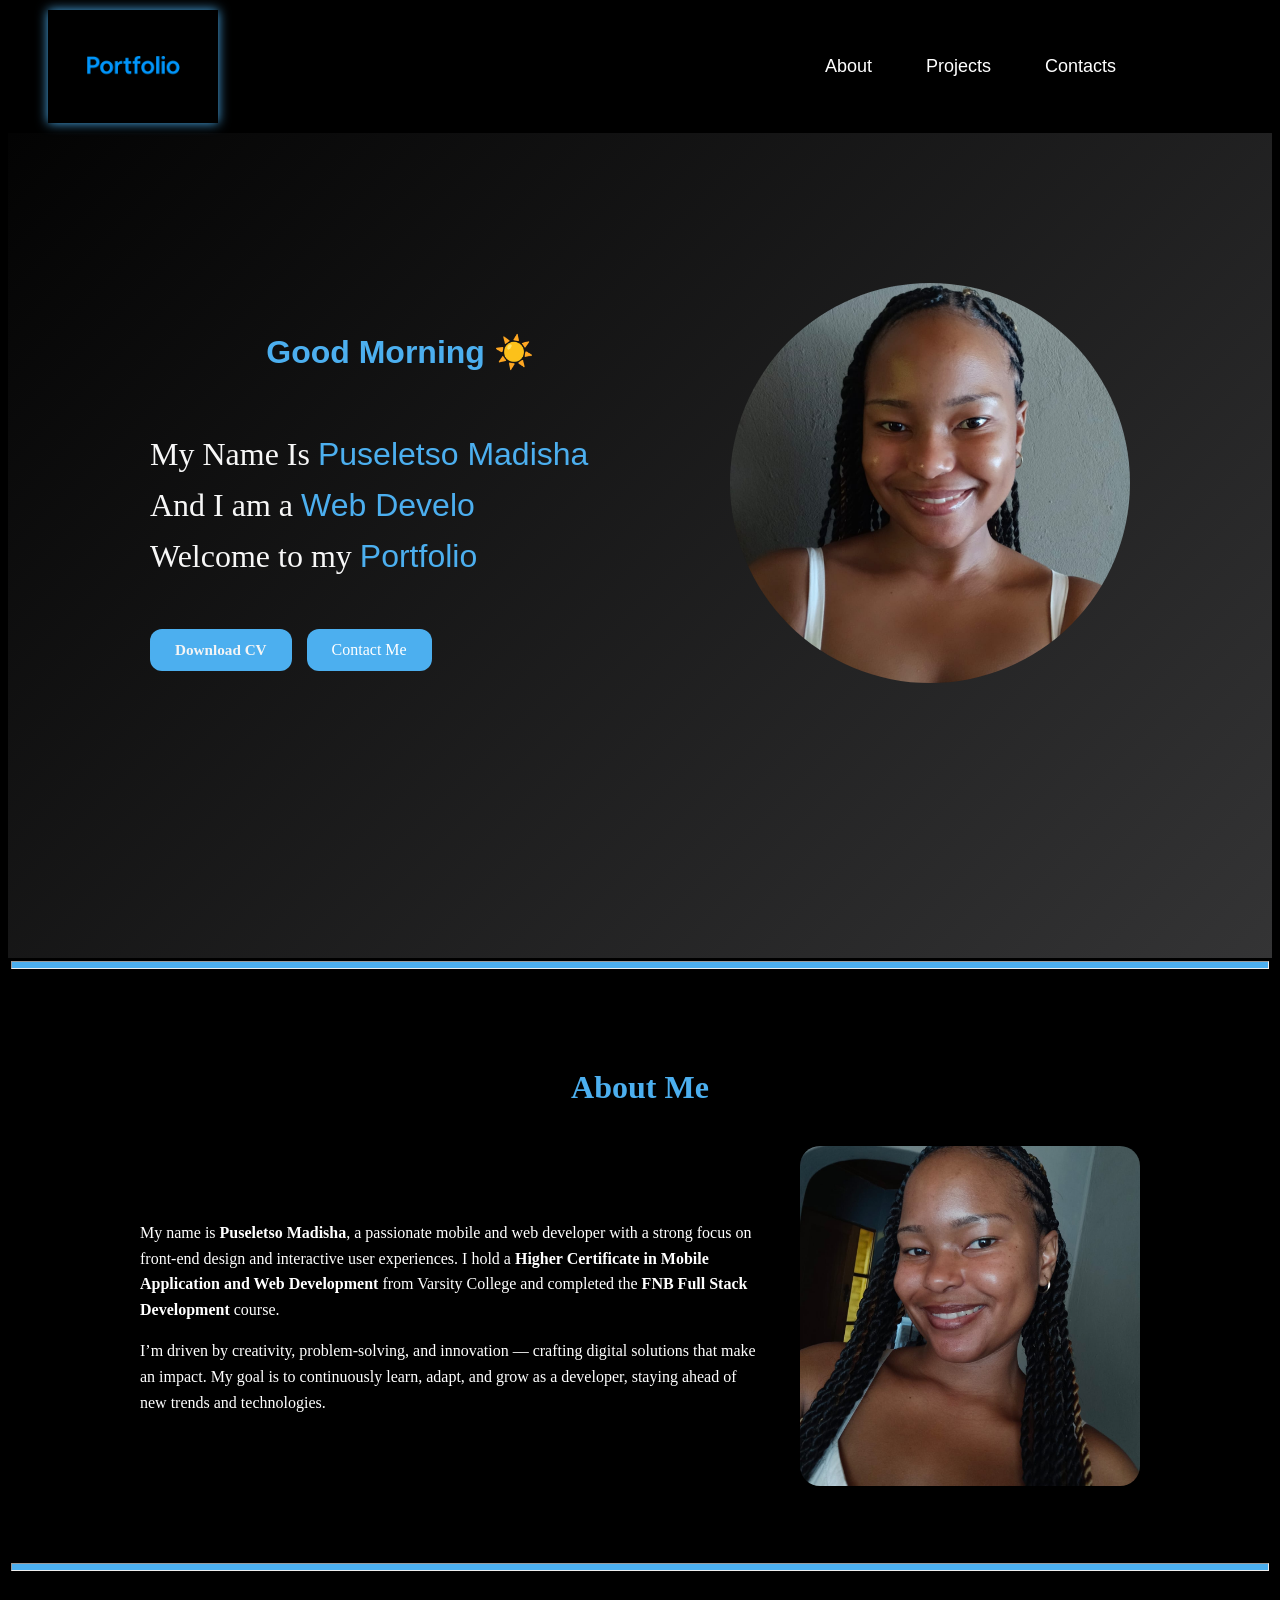
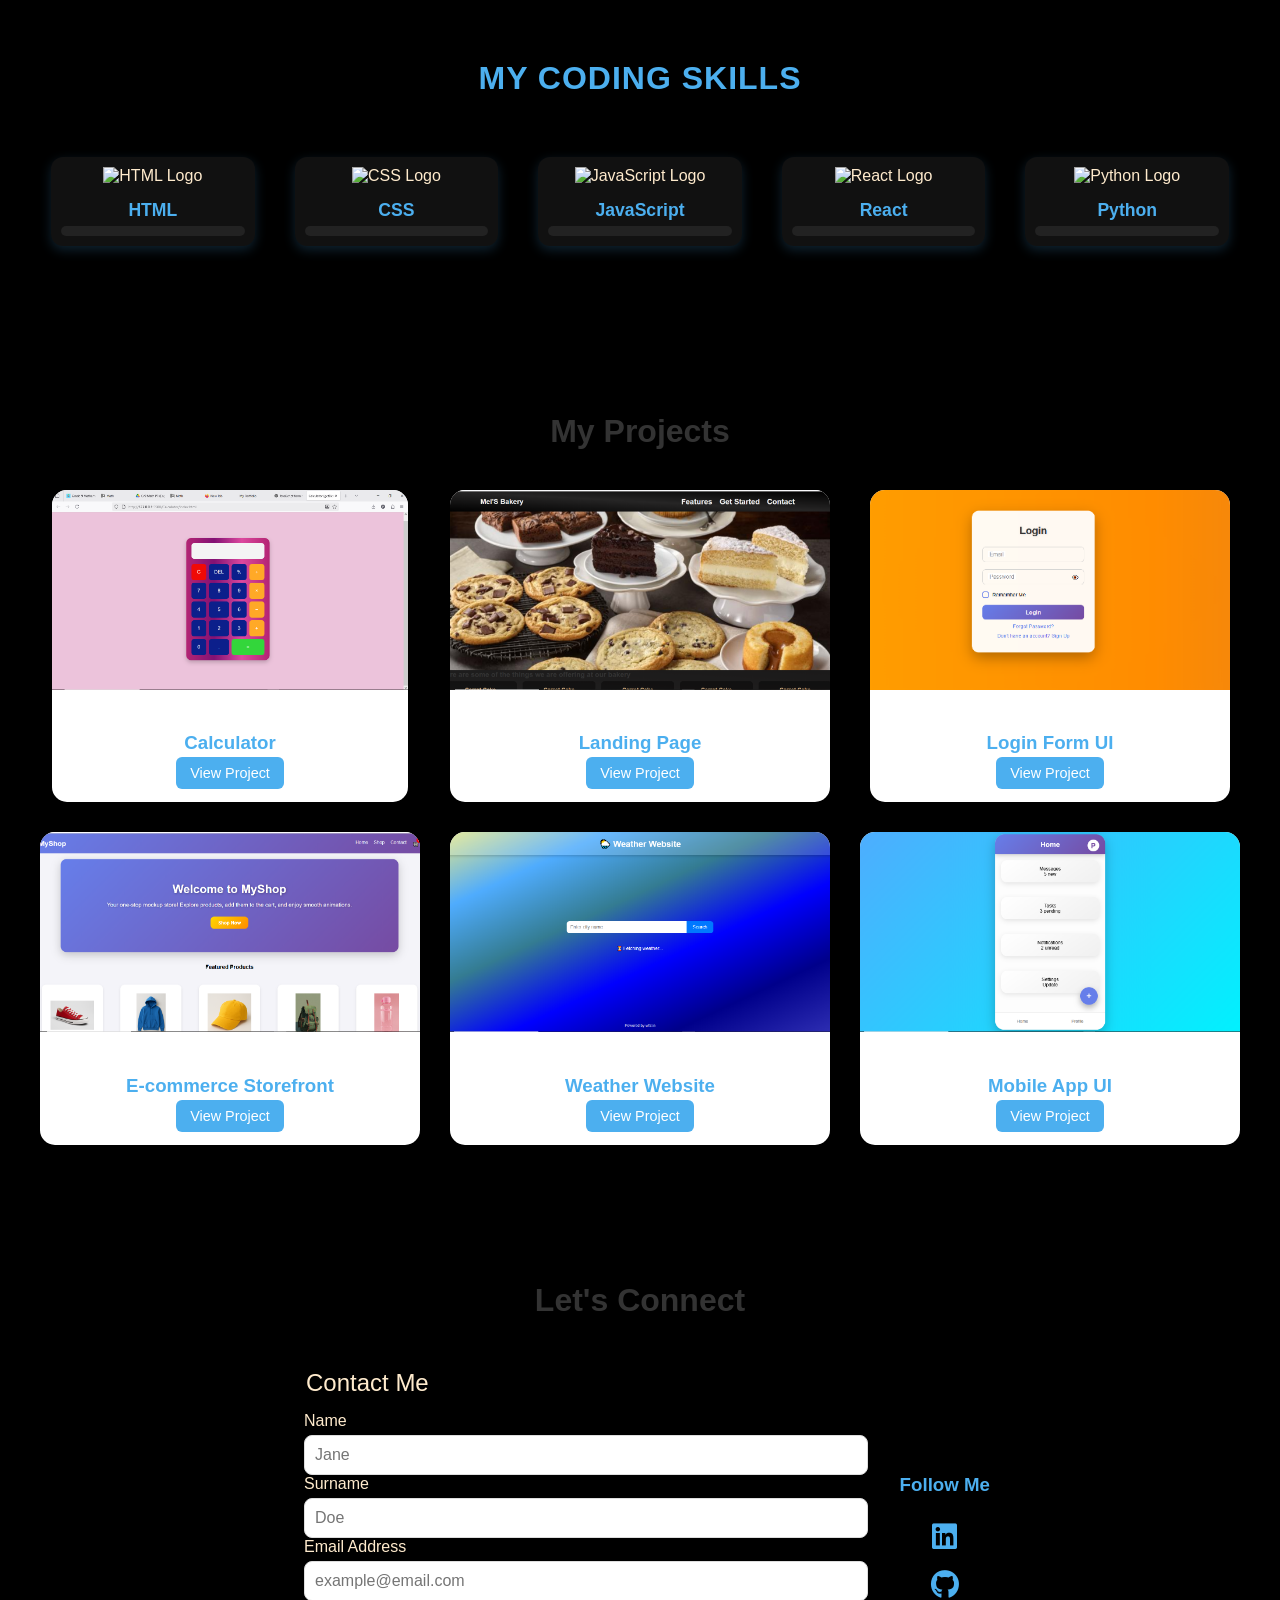
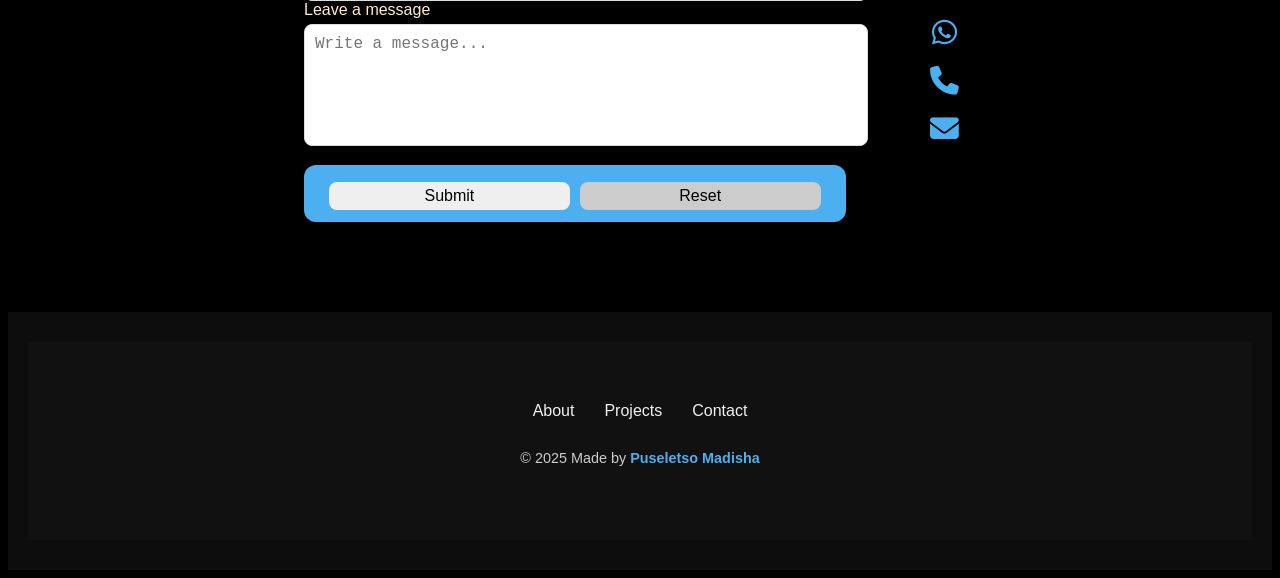
==== index.html @ 83ad7538 "initial commit" ====
<!DOCTYPE html>
<html lang="en">

<head>
    <meta charset="UTF-8">
    <meta name="viewport" content="width=device-width, initial-scale=1.0">
    <title>My Portfolio</title>
    <link rel="stylesheet" href="https://cdnjs.cloudflare.com/ajax/libs/font-awesome/6.4.0/css/all.min.css">
    <link rel="stylesheet" href="Css/styels.css">

</head>

<body>
    <header>
        <div id="navbar">
            <img src="images/logo.png" alt="logo" />
            <div class="links">
                <ul>
                    <li><a href="#about">About</a></li>
                    <li><a href="#projects-section">Projects</a></li>
                    <li><a href="#contact">Contacts</a></li>
                </ul>
            </div>
        </div>
    </header>
    <main>
        <section class="picture">
            <div class="text-section" id="text-section">
                <p class="info">
                    <span class="hi" id="hi">Hi</span><br>
                    My Name Is <span class="name" id="name">Puseletso Madisha</span><br>
                    And I am a <span class="role" id="role">Web Developer</span><br>
                    Welcome to my <span class="portfolio">Portfolio</span>
                </p>

                <div class="buttons">
                    <a href="https://drive.google.com/file/d/1TjSHRRFqpphuAaity4DlilwuheIaubWS/view?usp=drive_link"
                        download class="button">
                        <span class="subtext">Download CV</span>
                    </a>
                    <a href="#contact" class="button">Contact Me</a>
                </div>
            </div>

            <img src="images/pic2.jpg" alt="Picture of Puseletso Madisha" class="profile-pic" id="profile-pic" />
        </section>

        <hr>

        <section id="about">
            <h2>About Me</h2>
            <div class="about-content">
                <div class="about-text">
                    <p>
                        My name is <strong>Puseletso Madisha</strong>, a passionate mobile and web developer with a
                        strong focus on
                        front-end design and interactive user experiences. I hold a
                        <strong>Higher Certificate in Mobile Application and Web Development</strong> from Varsity
                        College and completed
                        the <strong>FNB Full Stack Development</strong> course.
                    </p>
                    <p>
                        I’m driven by creativity, problem-solving, and innovation — crafting digital solutions that make
                        an impact.
                        My goal is to continuously learn, adapt, and grow as a developer, staying ahead of new trends
                        and technologies.
                    </p>
                </div>

                <div class="about-image">
                    <img src="images/Picture.jpg" alt="Puseletso smiling">
                </div>
            </div>
        </section>

        <hr>

        <section id="languages">
            <h2>My Coding Skills</h2>

            <div class="skills-container">
                <div class="skill">
                    <img src="https://cdn.jsdelivr.net/gh/devicons/devicon/icons/html5/html5-original.svg"
                        alt="HTML Logo">
                    <div class="skill-info">
                        <div class="skill-name">HTML</div>
                        <div class="progress-bar">
                            <div class="progress html"></div>
                        </div>
                    </div>
                </div>

                <div class="skill">
                    <img src="https://cdn.jsdelivr.net/gh/devicons/devicon/icons/css3/css3-original.svg" alt="CSS Logo">
                    <div class="skill-info">
                        <div class="skill-name">CSS</div>
                        <div class="progress-bar">
                            <div class="progress css"></div>
                        </div>
                    </div>
                </div>

                <div class="skill">
                    <img src="https://cdn.jsdelivr.net/gh/devicons/devicon/icons/javascript/javascript-original.svg"
                        alt="JavaScript Logo">
                    <div class="skill-info">
                        <div class="skill-name">JavaScript</div>
                        <div class="progress-bar">
                            <div class="progress javascript"></div>
                        </div>
                    </div>
                </div>

                <div class="skill">
                    <img src="https://cdn.jsdelivr.net/gh/devicons/devicon/icons/react/react-original.svg"
                        alt="React Logo">
                    <div class="skill-info">
                        <div class="skill-name">React</div>
                        <div class="progress-bar">
                            <div class="progress react"></div>
                        </div>
                    </div>
                </div>

                <div class="skill">
                    <img src="https://cdn.jsdelivr.net/gh/devicons/devicon/icons/python/python-original.svg"
                        alt="Python Logo">
                    <div class="skill-info">
                        <div class="skill-name">Python</div>
                        <div class="progress-bar">
                            <div class="progress python"></div>
                        </div>
                    </div>
                </div>
            </div>
        </section>

        <section id="projects-section">
            <h2>My Projects</h2>
            <div class="projects-grid">
                <div class="project-card">
                    <img src="images/calculator.png" alt="Portfolio Website Screenshot">
                    <div class="project-content">
                        <h3>Calculator</h3>
                        <div class="project-links">
                            <a href="http://127.0.0.1:5500/Calculator/index.html" target="_blank">View Project</a>
                        </div>
                    </div>
                </div>

                <div class="project-card">
                    <img src="images/Landing page.png" alt="Landing Page Screenshot">
                    <div class="project-content">
                        <h3>Landing Page</h3>
                        <div class="project-links">
                            <a href="http://127.0.0.1:5500/Landing%20Page/index.html" target="_blank">View Project</a>
                        </div>
                    </div>
                </div>

                <div class="project-card">
                    <img src="images/Login.png" alt="Login Form Screenshot">
                    <div class="project-content">
                        <h3>Login Form UI</h3>
                        <div class="project-links">
                            <a href="http://127.0.0.1:5500/Login%20Form%20UI/index.html#" target="_blank">View
                                Project</a>
                        </div>
                    </div>
                </div>

                <div class="project-card">
                    <img src="images/ecomerce.png" alt="E-commerce App Screenshot">
                    <div class="project-content">
                        <h3>E-commerce Storefront</h3>
                        <div class="project-links">
                            <a href="http://127.0.0.1:5500/E-commerce%20StoreFront/index.html" target="_blank">View
                                Project</a>
                        </div>
                    </div>
                </div>

                <div class="project-card">
                    <img src="images/weather.png" alt="Weather App Screenshot">
                    <div class="project-content">
                        <h3>Weather Website</h3>
                        <div class="project-links">
                            <a href="http://127.0.0.1:5500/Weather%20App/index.html" target="_blank">View Project</a>
                        </div>
                    </div>
                </div>

                <div class="project-card">
                    <img src="images/mobile App.png" alt="Mobile UI Screenshot">
                    <div class="project-content">
                        <h3>Mobile App UI</h3>
                        <div class="project-links">
                            <a href="http://127.0.0.1:5500/Mobile%20UI%20App/index.html" target="_blank">View
                                Project</a>
                        </div>
                    </div>
                </div>
            </div>
        </section>

        <section id="contact">
            <h2>Let's Connect</h2>
            <div class="contact-container">
                <form id="contact-form" method="post" action="#" autocomplete="off">
                    <fieldset>
                        <legend>Contact Me</legend>
                        <label for="name">Name</label>
                        <input type="text" id="name" name="name" placeholder="Jane" required />
                        <label for="surname">Surname</label>
                        <input type="text" id="surname" name="surname" placeholder="Doe" required />
                        <label for="email">Email Address</label>
                        <input type="email" id="email" name="email" placeholder="example@email.com" required
                            aria-required="true" />
                        <label for="message">Leave a message</label>
                        <textarea id="message" name="message" placeholder="Write a message..." required></textarea>
                        <div class="button">
                            <input type="submit" id="submit" value="Submit" />
                            <input type="reset" id="reset" value="Reset" />
                        </div>
                        <div id="contact-popup" class="contact-popup">
                            <p>✅ Message sent successfully!</p>
                        </div>
                    </fieldset>
                </form>

                <div class="icons">
                    <h3>Follow Me</h3>
                    <a href="https://www.linkedin.com/in/puseletso-madisha-736684246/" target="_blank">
                        <i class="fab fa-linkedin"></i></a>
                    <a href="https://github.com/Melika099" target="_blank">
                        <i class="fab fa-github"></i></a>
                    <a href="https://wa.me/0693498857" target="_blank">
                        <i class="fab fa-whatsapp"></i></a>
                    <a href="tel:+27693498857">
                        <i class="fas fa-phone"></i></a>
                    <a href="mailto:puse.madisha@gmail.com">
                        <i class="fas fa-envelope"></i></a>
                </div>
            </div>
        </section>

        <footer>
            <div class="footer">
                <nav class="footer-nav">
                    <ul>
                        <li><a href="#about">About</a></li>
                        <li><a href="#projects-section">Projects</a></li>
                        <li><a href="#contact">Contact</a></li>
                    </ul>
                </nav>
                <p class="footer-copy">© 2025 Made by <span>Puseletso Madisha</span></p>
            </div>
        </footer>
        <script src="Script.js"></script>
        <script src="https://cdn.jsdelivr.net/npm/@emailjs/browser@3/dist/email.min.js"></script>
</body>

</html>
---- Css/styels.css ----
body {
  background-color: black;
  color: blanchedalmond;
}

#navbar {
  background-color: black;
  position: fixed;
  width: 100%;
  top: 0;
  z-index: 1000;
  padding: 10px 40px;
  display: flex;
  justify-content: space-between;
  align-items: center;
}

#navbar img {
  width: 170px;
  height: auto;
  cursor: pointer;
  filter: drop-shadow(0 0 6px #4cafef);
  transition: transform 0.3s ease;
}

#navbar img:hover {
  transform: scale(1.1);
}

hr{
  padding: 3px;
  margin: 3px;
  color: #4cafef;
  background-color: #4cafef;
}

.links ul {
  display: flex;
  list-style: none;
  gap: 30px;
  margin: 0;
  padding: 0;
}

.link ul {
  display: flex;
  list-style: none;
  gap: 30px;
  margin: 0;
  padding: 0;
}

#navbar .links ul li a {
  text-decoration: none;
  color: #ffffff;
  font-size: 18px;
  padding: 8px 12px;
  transition: all 0.3s ease;
  font-family: "Poppins", sans-serif;
  position: relative;
  right: 200px;
}

#navbar .links ul li a:hover {
  color: #4cafef;
}

#navbar .links ul li a::after {
  content: "";
  position: absolute;
  bottom: -5px;
  left: 0;
  width: 0%;
  height: 2px;
  background-color: #4cafef;
  transition: width 0.3s ease;
}

#navbar .links ul li a:hover::after {
  width: 100%;
}

.picture {
  display: flex;
  align-items: center;
  justify-content: center;
  flex-wrap: wrap;
  gap: 80px;
  padding: 70px;
  background: linear-gradient(135deg, black, #343435);
  height: 90vh;
  transition: all 0.4s ease-in-out;
  perspective: 1000px;
  position: relative;
  overflow: hidden;
}

.text-section {
  flex: 1;
  max-width: 500px;
  text-align: left;
}

.info {
  color: #f7f7f7;
  font-size: 2em;
  line-height: 1.6;
}

.info span {
  color: #4cafef;
  font-size: 1em;
  font-family: Arial, Helvetica, sans-serif;
}

.hi {
  display: block;
  text-align: center;
  font-size: 2rem;
  font-weight: 700;
  color: #4cafef;
  margin-bottom: 0;
}

.profile-pic {
  width: 400px;
  height: 400px;
  object-fit: cover;
  border-radius: 50%;
  transform: translateX(100px) scale(0.8);
  opacity: 0;
  transition: transform 1.5s ease, opacity 1.5s ease, box-shadow 0.3s ease;
  transform-style: preserve-3d;
  will-change: transform;
  cursor: pointer;
}

.profile-pic:hover{
  filter: drop-shadow(0 0 26px #4cafef);
}

.name {
  transition: text-shadow 0.35s ease;
}

.star {
  position: absolute;
  width: 4px;
  height: 4px;
  background: white;
  border-radius: 50%;
  opacity: 0.8;
  box-shadow: 0 0 6px white;
  pointer-events: none;
  animation: twinkle 2s infinite alternate;
}

#about {
  padding: 70px 30px;
  background-color: black;
  text-align: center;
}

#about:hover {
  transform: translateY(-10px);
}

#about h2 {
  font-size: 2rem;
  color: #4cafef;
  margin-bottom: 40px;
}

.about-content {
  display: flex;
  align-items: center;
  justify-content: center;
  gap: 40px;
  flex-wrap: wrap;
  max-width: 1000px;
  margin: 0 auto;
}

.about-text {
  flex: 1;
  font-size: 1rem;
  color: #fff;
  line-height: 1.6;
  text-align: left;
}

.about-image img {
  border-radius: 20px;
  width: 340px;
  height: 340px;
  object-fit: cover;
  animation-delay: 0.8s;
  transition: transform 0.3s ease, box-shadow 0.3s ease;
}

.about-image img:hover {
  transform: scale(0.7);
  filter: drop-shadow(0 0 6px #4cafef);
}

.buttons {
  margin-top: 25px;
  display: flex;
  gap: 15px;
  flex-wrap: wrap;
}

.button {
  background-color: #4cafef;
  color: white;
  text-decoration: none;
  padding: 12px 25px;
  border-radius: 12px;
  font-weight: 500;
  transition: all 0.3s ease;
  text-align: center;
}

.button .subtext {
  font-size: 0.95rem;
  color:whitesmoke;
  font-weight: bold;
}

.button:hover {
  background-color: #4cafef;
  transform: translateY(-4px);
  box-shadow: 0 6px 16px rgba(76, 175, 239, 0.4);
}

#languages {
  background-color: #000;
  color: blanchedalmond;
  padding: 60px 20px;
  text-align: center;
  font-family: "Poppins", sans-serif;
}

#languages h2 {
  color: #4cafef;
  font-size: 2rem;
  margin-bottom: 40px;
  text-transform: uppercase;
  letter-spacing: 1px;
}

.skills-section {
  max-width: 650px;
  margin: 0 auto;
  background: white;
  padding: 30px;
  border-radius: 15px;
  box-shadow: 0 4px 8px rgba(0, 0, 0, 0.1);
}

.skills-section h2 {
  text-align: center;
  margin-bottom: 25px;
  color: #222;
}

#languages .skills-container {
  display: flex;
  flex-wrap: wrap;
  justify-content: center;
}

.skill {
  display: inline-block;
  margin: 20px;
  padding: 10px;
  width: 15%;
  background-color: #111;
  border-radius: 12px;
  box-shadow: 0 4px 12px rgba(76, 175, 239, 0.2);
  transition: transform 0.3s ease, box-shadow 0.3s ease;
  text-align: center;
}

.skill:hover {
  transform: translateY(-8px);
  box-shadow: 0 6px 16px rgba(76, 175, 239, 0.3);
}

.skill-name {
  font-weight: 600;
  font-size: 1.1rem;
  margin-bottom: 8px;
  color: #4cafef;
}

.skill img {
  width: 60px;
  height: 60px;
  margin-bottom: 15px;
  transition: transform 0.3s ease;
  object-fit: contain;
}

.skill:hover img {
  transform: scale(1.2);
}

.skill img:hover {
  transform: scale(1.3);
  filter: drop-shadow(0 0 6px #4cafef);
}

.skill-info {
  flex-grow: 2;
}

.skill-name {
  font-weight: 600;
  margin-bottom: 5px;
}

.progress-bar {
  background-color: #222;
  border-radius: 10px;
  overflow: hidden;
  height: 10px;
  width: 100%;
  margin-top: 5px;
}

.progress {
  width: 0;
  height: 10px;
  border-radius: 10px;
  transition: width 1.5s ease-in-out;
  position: relative;
}

.progress.html {
  background-color: #e44d26;
}
.progress.css {
  background-color: #2965f1;
}
.progress.javascript {
  background-color: #f0db4f;
}
.progress.react {
  background-color: #61dbfb;
}
.progress.python {
  background-color: #3776ab;
}

.progress.fill::after {
  content: "";
  position: absolute;
  top: 0;
  left: 0;
  height: 100%;
  width: 100%;
  border-radius: 10px;
  box-shadow: 0 0 10px rgba(255, 255, 255, 0.6);
  opacity: 1;
  animation: glowPulse 1.5s infinite alternate;
}

#projects-section {
  padding: 60px 20px;
  background-color: black;
  font-family: "Poppins", sans-serif;
  text-align: center;
}

#projects-section h2 {
  font-size: 2rem;
  color: #333;
  margin-bottom: 40px;
}

.projects-grid {
  display: grid;
  grid-template-columns: repeat(auto-fit, minmax(280px, 1fr));
  gap: 30px;
  justify-items: center;
  max-width: 1200px;
  margin: 0 auto;
}

.project-card {
  background: #fff;
  border-radius: 15px;
  box-shadow: 0 4px 12px rgba(0, 0, 0, 0.1);
  overflow: hidden;
  transition: transform 0.4s ease, box-shadow 0.4s ease;
  max-width: 380px;
}

.project-card img {
  width: 100%;
  height: 200px;
  object-fit: cover;
  transition: transform 0.4s ease;
}

.project-content {
  padding: 20px;
}

.project-content h3 {
  color: #4cafef;
  margin-bottom: 10px;
}

.project-content p {
  color: #555;
  font-size: 0.95rem;
  margin-bottom: 15px;
}

.project-card:hover {
  transform: translateY(-8px);
  box-shadow: 0 8px 20px rgba(0, 0, 0, 0.15);
}

.project-card:hover img {
  transform: scale(1.05);
}

.project-links a {
  text-decoration: none;
  background-color: #4cafef;
  color: #fff;
  padding: 8px 14px;
  border-radius: 6px;
  font-size: 0.9rem;
  transition: background-color 0.3s ease, transform 0.3s ease;
}

.project-links a:hover {
  background-color: #3a9bdc;
  transform: scale(1.05);
}

#contact {
  background: black;
  padding: 50px 20px;
  display: flex;
  flex-direction: column;
  align-items: center;
  font-family: "Poppins", sans-serif;
}

#contact h2 {
  font-size: 2rem;
  color: #333;
  margin-bottom: 20px;
}

.contact-container {
  display: flex;
  gap: 40px;
  background: black;
  border-radius: 16px;
  box-shadow: 0 4px 15px rgba(0, 0, 0, 0.1);
  padding: 30px;
  max-width: 700px;
  width: 90%;
  transition: transform 0.3s ease;
}

.contact-container:hover {
  transform: scale(1.02);
  filter: drop-shadow(0 0 6px #4cafef);
}

.contact-popup {
  display: none;
  position: fixed;
  bottom: 30px;
  right: 30px;
  background-color: #4CAF50;
  color: #fff;
  padding: 15px 25px;
  border-radius: 8px;
  box-shadow: 0 2px 10px rgba(0,0,0,0.2);
  font-size: 16px;
  opacity: 0;
  transition: opacity 0.5s ease;
  z-index: 9999;
}

.contact-popup.show {
  display: block;
  opacity: 1;
}

form {
  flex: 1;
  display: flex;
  flex-direction: column;
}

fieldset {
  border: none;
}

legend {
  font-size: 1.5rem;
  margin-bottom: 10px;
}

label {
  margin-top: 10px;
  font-weight: 500;
}

input,
textarea {
  width: 100%;
  padding: 10px;
  border: 1px solid #ddd;
  border-radius: 8px;
  margin-top: 5px;
  font-size: 1rem;
  transition: all 0.3s ease;
}

input:focus,
textarea:focus {
  outline: none;
  box-shadow: 0 0 5px rgba(76, 175, 239, 0.5);
}

textarea {
  height: 100px;
  resize: none;
}

.button {
  display: flex;
  gap: 10px;
  margin-top: 15px;
}

#submit,
#reset {
  border: none;
  padding: 5px 10px;
  border-radius: 8px;
  cursor: pointer;
  transition: background-color 0.3s, transform 0.3s;
}

#reset {
  background-color: #ccc;
}

#submit:hover {
  transform: scale(1.05);
}

#reset:hover {
  background-color: #999;
  transform: scale(1.05);
}

.icons {
  display: flex;
  flex-direction: column;
  align-items: center;
  justify-content: center;
  gap: 15px;
}

.icons h3 {
  color: #4cafef;
  margin-bottom: 10px;
}

.icons a {
  font-size: 1.8rem;
  color: #4cafef;
  transition: all 0.3s ease;
}

.icons a:hover {
  color: #3a9bdc;
  transform: scale(1.2);
}

footer {
  background-color: #0d0d0d;
  color: #f1f1f1;
  padding: 30px 20px;
  text-align: center;
  font-family: "Poppins", sans-serif;
}

.footer {
  display: flex;
  flex-direction: column;
  align-items: center;
  gap: 15px;
  position: relative;
  background: #111;
  color: white;
  padding: 60px 20px;
  overflow: hidden;
}

.footer-nav ul {
  list-style: none;
  display: flex;
  gap: 30px;
  padding: 0;
  margin: 0;
}

.footer-nav ul li a {
  text-decoration: none;
  color: #f1f1f1;
  font-weight: 500;
  transition: color 0.3s, transform 0.3s;
}

.footer-nav ul li a:hover {
  color: #4cafef;
  transform: scale(1.1);
}

.footer-copy {
  font-size: 0.9rem;
  color: #ccc;
}

.footer-copy span {
  color: #4cafef;
  font-weight: 600;
}

footer:hover {
  background-color: #111;
  transition: background-color 0.3s ease;
}

@media (max-width: 768px) {
  #navbar {
    flex-direction: column;
    padding: 15px;
  }

  .links ul {
    flex-direction: column;
    align-items: center;
    gap: 20px;
  }

  #navbar img {
    width: 45px;
    margin-bottom: 10px;
  }

  .picture {
    flex-direction: column;
    text-align: center;
    height: auto;
    padding: 60px 20px;
  }

  .info {
    font-size: 1.6rem;
  }

  .picture img {
    width: 260px;
    height: 260px;
  }

  .picture {
    flex-direction: column-reverse;
    text-align: center;
  }

  .text-section {
    text-align: center;
  }

  .buttons {
    justify-content: center;
  }

  .about-content {
    flex-direction: column;
  }

  .about-text {
    text-align: center;
  }

  #languages .skills-container {
    gap: 25px;
  }

  .skill {
    width: 140px;
  }

  .projects-section h2 {
    font-size: 1.6rem;
  }

  .project-card {
    max-width: 100%;
  }

  .footer-nav ul {
    flex-direction: column;
    gap: 10px;
  }

  .contact-container {
    flex-direction: column;
    align-items: center;
  }

  .fa-icons {
    flex-direction: row;
    gap: 20px;
  }
}

@keyframes textFadeIn {
  from {
    opacity: 0;
    transform: translateX(-40px);
  }

  to {
    opacity: 1;
    transform: translateX(0);
  }
}

@keyframes twinkle {
  0% {
    opacity: 0.2;
    transform: scale(0.5);
  }

  50% {
    opacity: 1;
    transform: scale(1);
  }

  100% {
    opacity: 0.2;
    transform: scale(0.7);
  }
}

@keyframes glowPulse {
  0% {
    box-shadow: 0 0 8px rgba(255, 255, 255, 0.5);
  }
  50% {
    box-shadow: 0 0 14px rgba(255, 255, 255, 0.8);
  }
  100% {
    box-shadow: 0 0 8px rgba(255, 255, 255, 0.5);
  }
}


@keyframes imageZoomIn {
  from {
    opacity: 0;
    transform: scale(0.8);
  }

  to {
    opacity: 1;
    transform: scale(1);
  }
}

@keyframes bgFade {
  from {
    opacity: 0;
  }

  to {
    opacity: 1;
  }
}
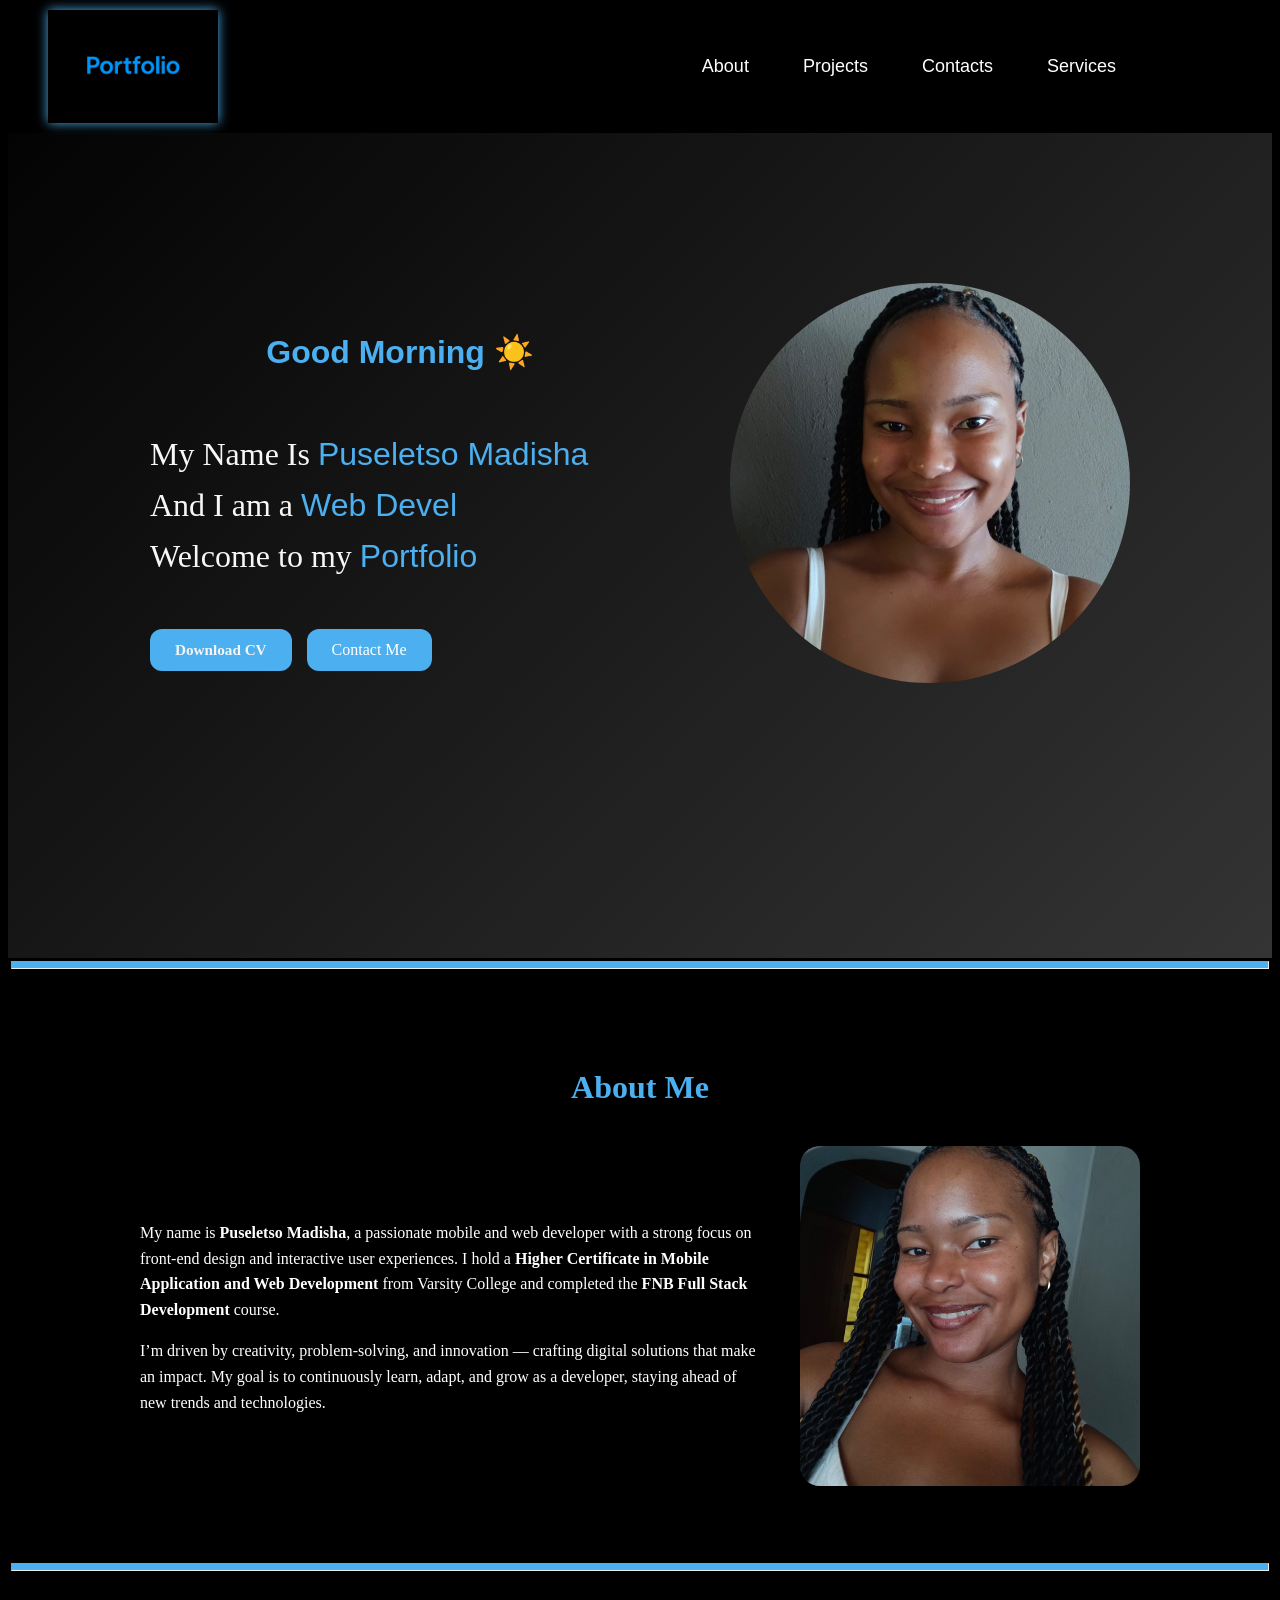
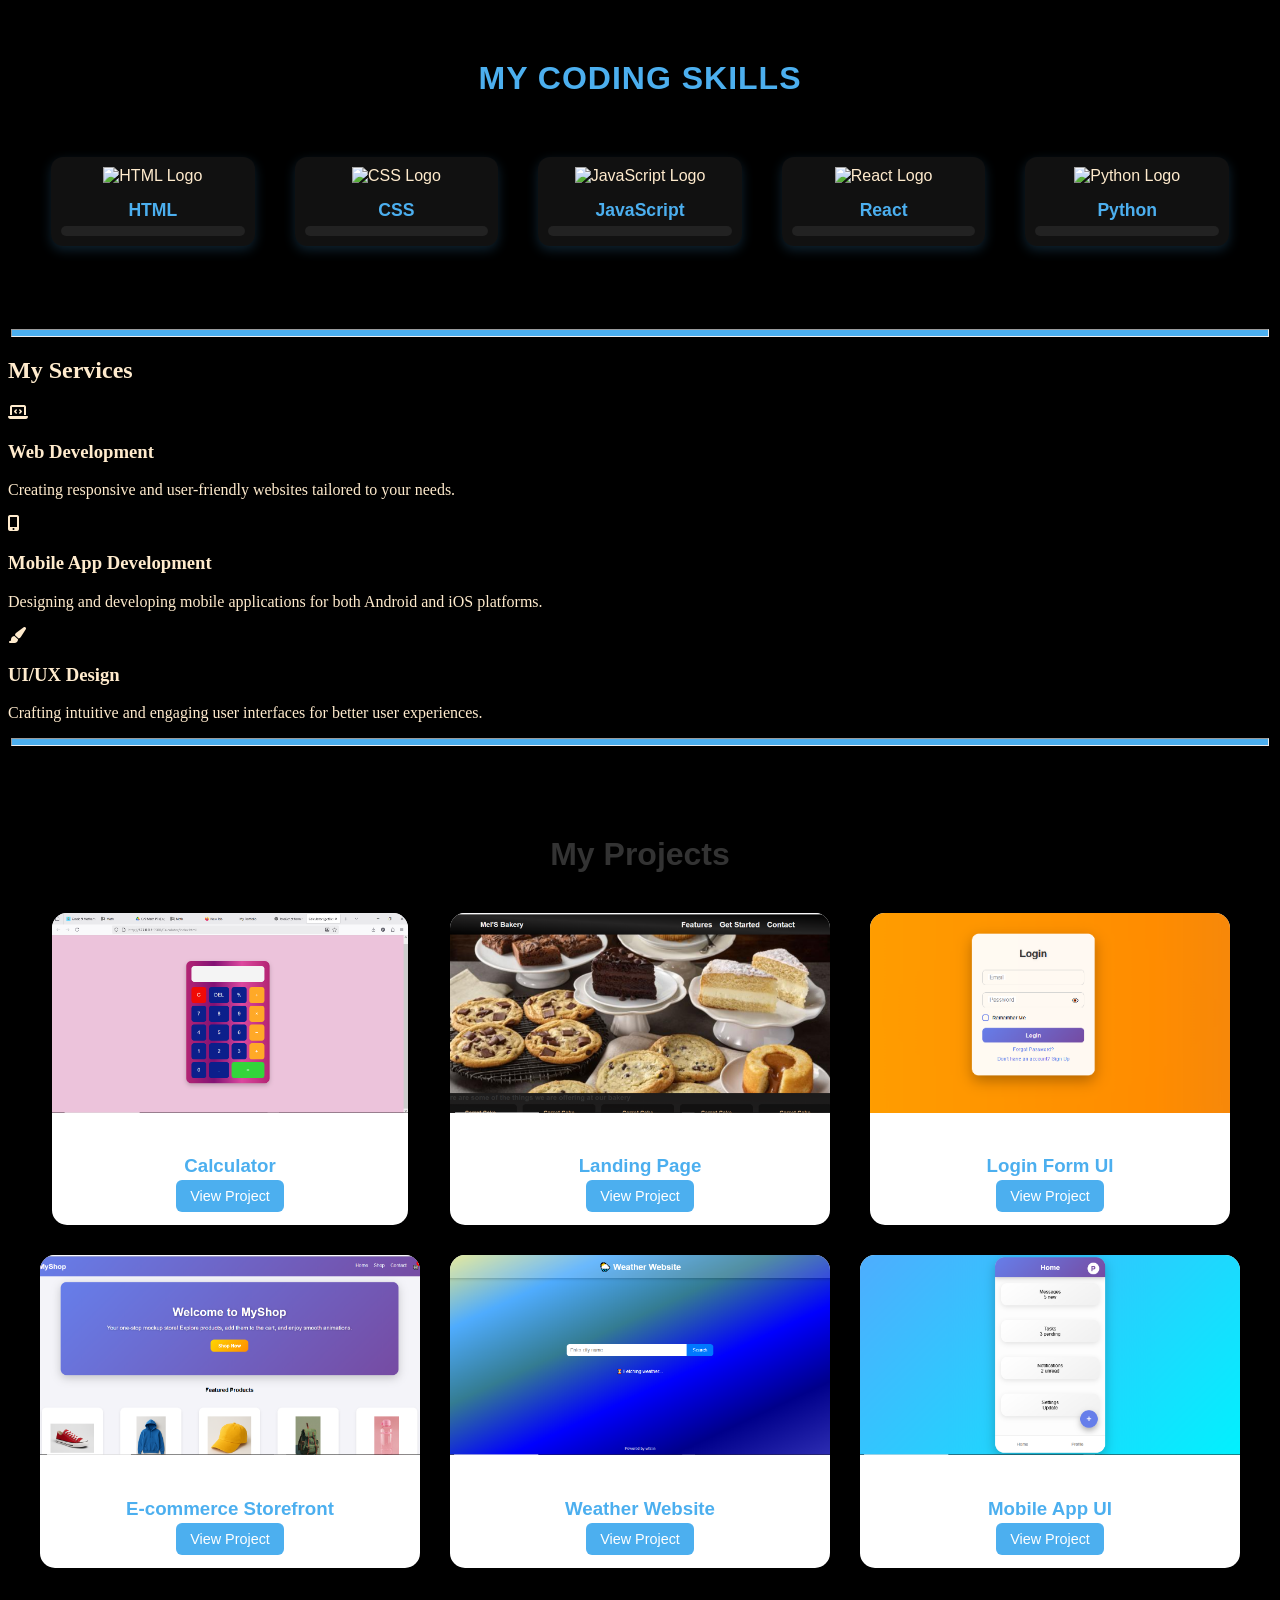
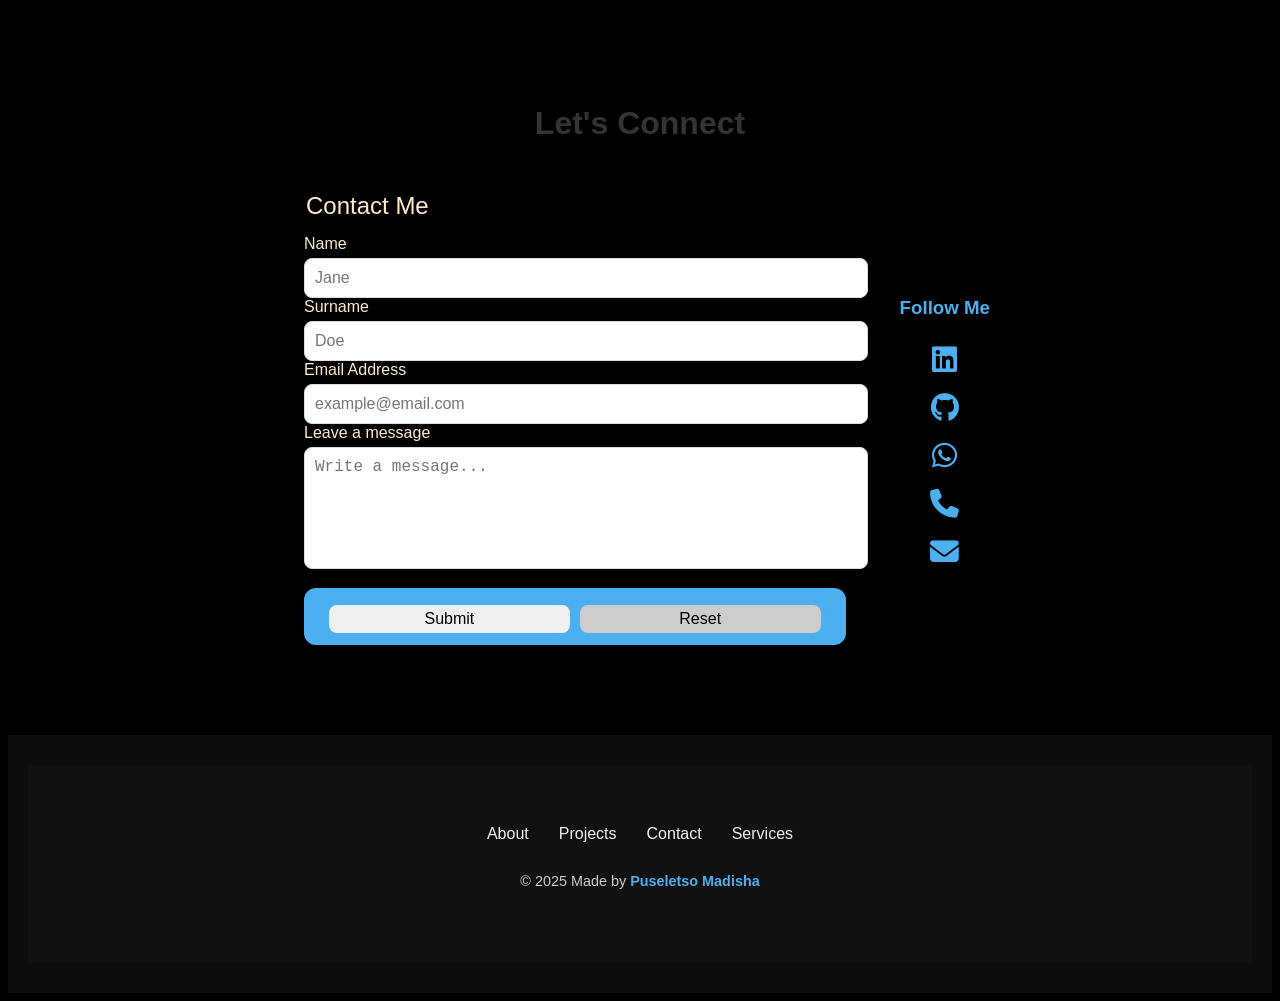
==== commit 6a3193f9: "Add services section to portfolio Added a services section to the portfolio." ====
--- a/index.html
+++ b/index.html
@@ -7,7 +7,6 @@
     <title>My Portfolio</title>
     <link rel="stylesheet" href="https://cdnjs.cloudflare.com/ajax/libs/font-awesome/6.4.0/css/all.min.css">
     <link rel="stylesheet" href="Css/styels.css">
-
 </head>
 
 <body>
@@ -19,6 +18,7 @@
                     <li><a href="#about">About</a></li>
                     <li><a href="#projects-section">Projects</a></li>
                     <li><a href="#contact">Contacts</a></li>
+                    <li><a href="#service">Services</a></li>
                 </ul>
             </div>
         </div>
@@ -135,6 +135,31 @@
             </div>
         </section>
 
+        <hr>
+        <section id="service">
+            <h2>My Services</h2>
+            <div class="services-container">
+                <div class="service-card">
+                    <i class="fas fa-laptop-code service-icon"></i>
+                    <h3>Web Development</h3>
+                    <p>Creating responsive and user-friendly websites tailored to your needs.</p>
+                </div>
+                <div class="service-card">
+                    <i class="fas fa-mobile-alt service-icon"></i>
+                    <h3>Mobile App Development</h3>
+                    <p>Designing and developing mobile applications for both Android and iOS platforms.</p>
+                </div>
+                <div class="service-card">
+                    <i class="fas fa-paint-brush service-icon"></i>
+                    <h3>UI/UX Design</h3>
+                    <p>Crafting intuitive and engaging user interfaces for better user experiences.</p>
+                </div>
+            </div>
+        </section>
+
+        <hr>
+
+
         <section id="projects-section">
             <h2>My Projects</h2>
             <div class="projects-grid">
@@ -251,6 +276,7 @@
                         <li><a href="#about">About</a></li>
                         <li><a href="#projects-section">Projects</a></li>
                         <li><a href="#contact">Contact</a></li>
+                        <li><a href="#service">Services</a></li>
                     </ul>
                 </nav>
                 <p class="footer-copy">© 2025 Made by <span>Puseletso Madisha</span></p>
@@ -260,4 +286,4 @@
         <script src="https://cdn.jsdelivr.net/npm/@emailjs/browser@3/dist/email.min.js"></script>
 </body>
 
-</html>+</html>
